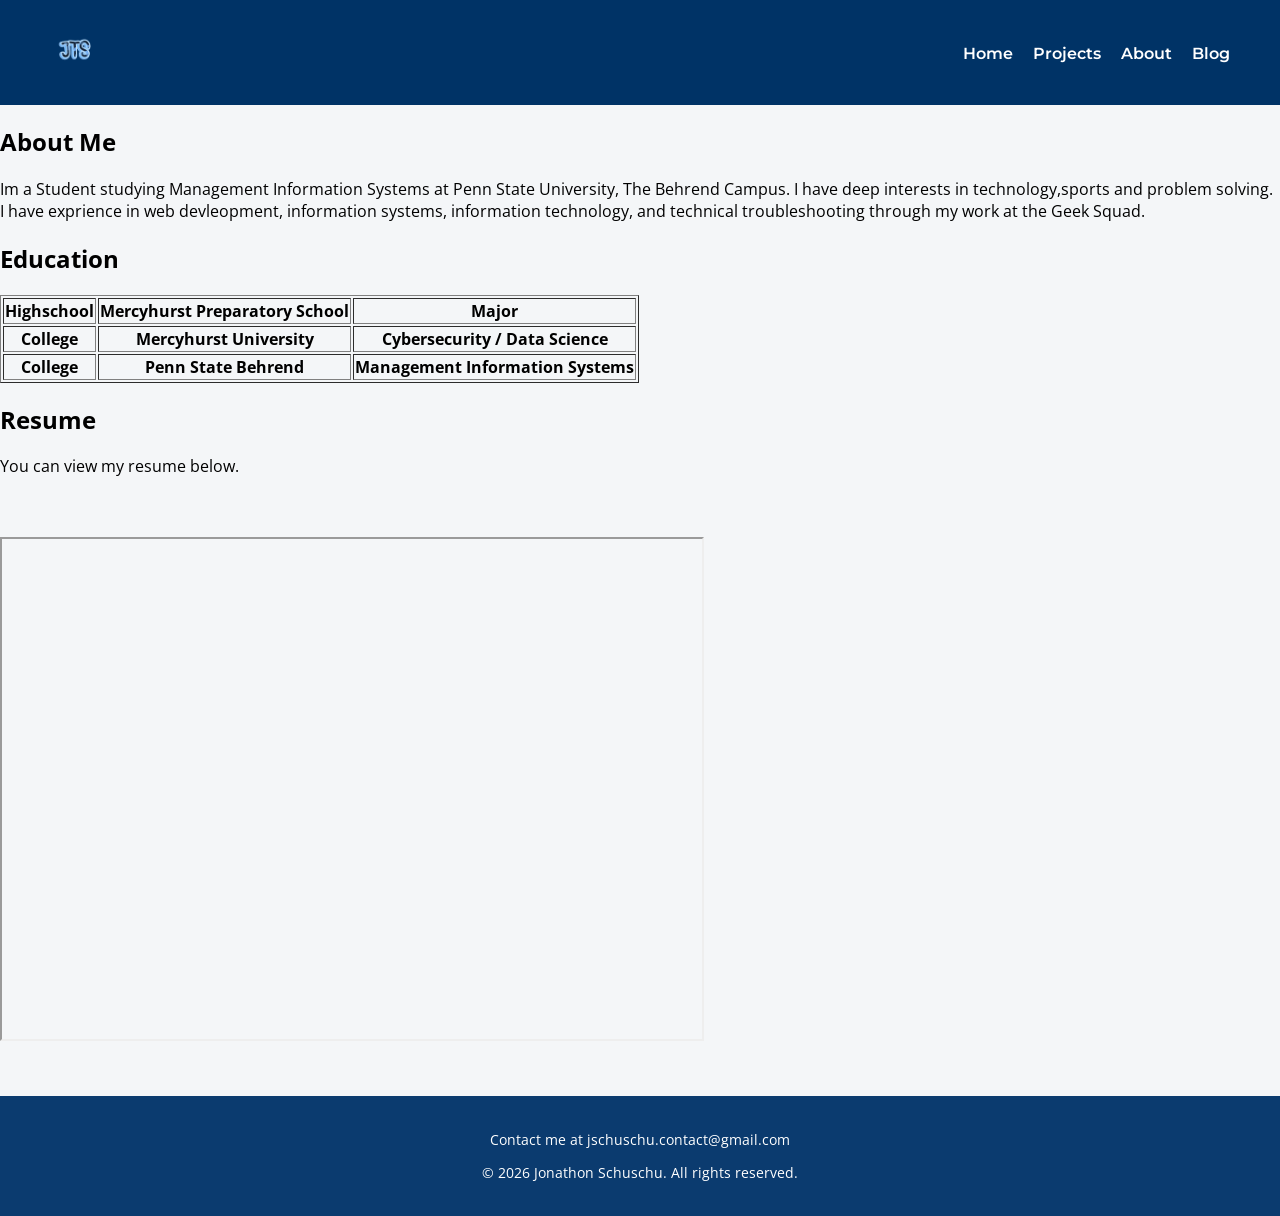
==== about.html @ d4b1bf1c "Making Website Heres my website. Changes will be made with time." ====
<!DOCTYPE html> 
<html lang="en">
<head>
  <meta charset="UTF-8">
  <title> About Me </title> 
<link href="https://fonts.googleapis.com/css2?family=Montserrat:wght@600&family=Open+Sans&display=swap" rel="stylesheet">
  <link rel="stylesheet" href="style.css">


</head> 

  
  <body> 
    <header>
      <div class="logo">
        <img src="ai editied logo.png" alt="Logo I created than, AI Editied with Google Gemini's Nano Bananna 2">
</div>
      </div>
      <nav>
        <ul>
          <li><a href="index.html">Home</a></li>
          <li><a href="projects.html">Projects</a></li>
          <li><a href="about.html">About</a></li>
          <li><a href="blog.html">Blog</a></li>       
        </ul>
      </nav>
    </header>
  <section class="about">
    <h1> About Me </h1>
    <p> 
      Im a Student studying Management Information Systems at Penn State University, The Behrend Campus. I have deep interests in technology,sports and problem solving. I have exprience in web devleopment, information systems, information technology, and technical troubleshooting through my work at the Geek Squad. 
    </p>
  </section>
  <section class="education">
    <h2> Education </h2>
<table border="1">

<tr>
<th>Highschool</th>
<th>Mercyhurst Preparatory School</th>
<th>Major</th>
</tr>

<tr>
<th>College</th>
<th>Mercyhurst University</th>
<th>Cybersecurity / Data Science</th>
</tr>

<tr>
<th>College</th>
<th>Penn State Behrend</th>
<th>Management Information Systems</th>
</tr>

</table>
  </section>
  <section class="resume">
    <h2> Resume </h2>
    <p> You can view my resume below. </p>
    <br><br>
    <iframe src="Resume Jonathon Schuschu.pdf" width="700" height="500"></iframe>
  </section>
<footer>
<p>Contact me at jschuschu.contact@gmail.com</p>
<p>&copy; 2026 Jonathon Schuschu. All rights reserved.</p>
</footer>
<script src="script.js"></script>
  </body>
</html>
---- style.css ----
body{

font-family: 'Open Sans', sans-serif;

background-color:#f4f4f4;

margin:0;

}

header{

display:flex;

justify-content:space-between;

align-items:center;

padding:20px;

background-color:#003366;

color:white;

}
footer{

background-color:#0b3b6f;

color:white;

padding:20px;

text-align:center;

margin-top:50px;

font-size:14px;


}

.logo img{

height:60px;

}

nav ul{

list-style:none;

display:flex;

gap:20px;

}

nav a{

color:white;

text-decoration:none;

font-weight:600;

font-family:'Montserrat', sans-serif;

}

.description{

background:#e6e6e6;
padding:60px 20px;

}

.description-container{

display:flex;

align-items:center;

gap:40px;

max-width:1100px;

margin:auto;

}

.description-image img{

width:220px;

border-radius:10px;

}

.description-text{

max-width:600px;

}

.description-text h1{

font-size:40px;

margin-bottom:10px;

}

.skills-linkedin{

display:flex;

justify-content:space-between;

align-items:flex-start;

max-width:900px;

margin:40px auto;

gap:60px;

}

.skills-box{

flex:2;

}

.skills-list{

list-style:disc;

padding-left:20px;

}

.linkedin-box{

flex:1;
text-align:center;

}

.linkedin-btn{

padding:10px 18px;
background:#0077b5;

color:white;

border:none;

border-radius:5px;

cursor:pointer;

}

.linkedin-btn:hover{

background:#005582;

}
.projects{

padding:40px;

text-align:center;

}

.project-card{

width:300px;

margin:20px auto;

background:white;

padding:20px;

border-radius:8px;

box-shadow:0 4px 10px rgba(0,0,0,0.1);

}

.project-card img{

width:100%;

}

button{

margin-top:15px;

padding:10px 18px;

background:#007bff;

color:white;

border:none;

border-radius:5px;

cursor:pointer;


}

button:hover{

background:#0056b3;

}
@media (max-width: 768px){

.description-container{

flex-direction:column;

text-align:center;
}

.description-image img{
width:200px;
}

}

**Blog posts page styles.**
.blog-container {
    max-width: 900px;
    margin: 50px auto;
    background: white;
    padding: 40px;
    border-radius: 12px;
    box-shadow: 0px 4px 12px rgba(0,0,0,0.08);
}

.blog-image {
    display: block;
    width: 100%;
    max-width: 700px;
    margin: 30px auto;
    border-radius: 10px;
}

.video-wrapper {
    margin: 40px auto;
    max-width: 700px;
}
.video-wrapper iframe {
    width: 100%;
    border-radius: 10px;
}
.blog-content p {
    max-width: 700px;
    margin: 25px auto;
    text-align: left;
    line-height: 1.8;
    font-size: 1.1rem;
}

.blog-title {
    font-size: 2.4rem;
    text-align: center;
    margin-bottom: 10px;
}

.blog-meta {
    text-align: center;
    color: gray;
    margin-bottom: 35px;
}

.blog-subtitle {
    font-size: 1.6rem;
    margin-top: 40px;
    margin-bottom: 20px;
}

header {
    display: flex;
    justify-content: space-between;
    align-items: center;
    padding: 20px 50px;
}

body {
    background-color: #f4f6f8;
    font-family: 'Open Sans', sans-serif;
}
.source-credit {
    font-size: 0.85rem;
    color: #666;
    text-align: center;
    margin-top: -10px;
    margin-bottom: 30px;
}
@media (max-width: 768px) {
    .blog-container {
        padding: 20px;
        margin: 20px;
    }

    .blog-title {
        font-size: 1.8rem;
    }

    .blog-content p {
        font-size: 1rem;
    }
}
hr {
    margin: 40px 0;
    border: none;
    border-top: 1px solid #ddd;
}
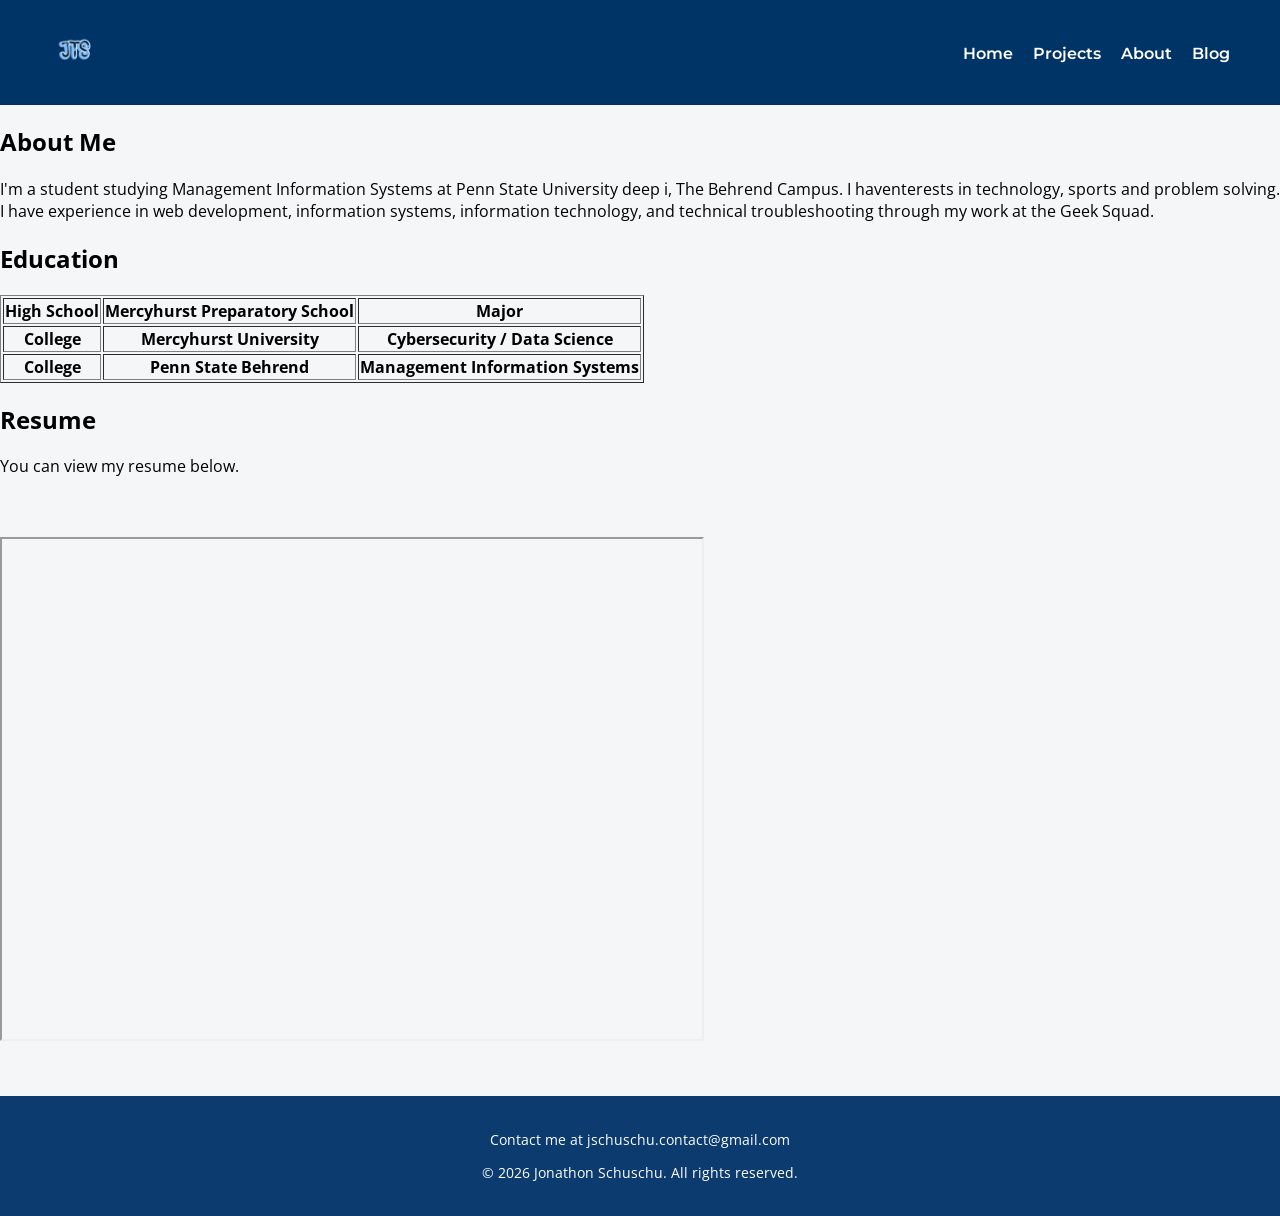
==== commit 4c20e327: "Grammar and Organization changes." ====
--- a/about.html
+++ b/about.html
@@ -1,70 +1,72 @@
-<!DOCTYPE html> 
-<html lang="en">
-<head>
-  <meta charset="UTF-8">
-  <title> About Me </title> 
-<link href="https://fonts.googleapis.com/css2?family=Montserrat:wght@600&family=Open+Sans&display=swap" rel="stylesheet">
-  <link rel="stylesheet" href="style.css">
-
-
-</head> 
-
-  
-  <body> 
-    <header>
-      <div class="logo">
-        <img src="ai editied logo.png" alt="Logo I created than, AI Editied with Google Gemini's Nano Bananna 2">
-</div>
-      </div>
-      <nav>
-        <ul>
-          <li><a href="index.html">Home</a></li>
-          <li><a href="projects.html">Projects</a></li>
-          <li><a href="about.html">About</a></li>
-          <li><a href="blog.html">Blog</a></li>       
-        </ul>
-      </nav>
-    </header>
-  <section class="about">
-    <h1> About Me </h1>
-    <p> 
-      Im a Student studying Management Information Systems at Penn State University, The Behrend Campus. I have deep interests in technology,sports and problem solving. I have exprience in web devleopment, information systems, information technology, and technical troubleshooting through my work at the Geek Squad. 
-    </p>
-  </section>
-  <section class="education">
-    <h2> Education </h2>
-<table border="1">
-
-<tr>
-<th>Highschool</th>
-<th>Mercyhurst Preparatory School</th>
-<th>Major</th>
-</tr>
-
-<tr>
-<th>College</th>
-<th>Mercyhurst University</th>
-<th>Cybersecurity / Data Science</th>
-</tr>
-
-<tr>
-<th>College</th>
-<th>Penn State Behrend</th>
-<th>Management Information Systems</th>
-</tr>
-
-</table>
-  </section>
-  <section class="resume">
-    <h2> Resume </h2>
-    <p> You can view my resume below. </p>
-    <br><br>
-    <iframe src="Resume Jonathon Schuschu.pdf" width="700" height="500"></iframe>
-  </section>
-<footer>
-<p>Contact me at jschuschu.contact@gmail.com</p>
-<p>&copy; 2026 Jonathon Schuschu. All rights reserved.</p>
-</footer>
-<script src="script.js"></script>
-  </body>
-</html>+<!DOCTYPE html> 
+<html lang="en">
+<head>
+  <meta charset="UTF-8">
+  <meta name="description" content="Learn about Jonathon Schuschu — his education, background in IT, and experience at Geek Squad and TechWorx.">
+  <meta name="keywords" content="about Jonathon Schuschu, MIS student, Geek Squad, Penn State, Mercyhurst">
+  <title> About Me </title> 
+  <link rel="shortcut icon" href="ai editied logo.png">
+<link href="https://fonts.googleapis.com/css2?family=Montserrat:wght@600&family=Open+Sans&display=swap" rel="stylesheet">
+  <link rel="stylesheet" href="style.css">
+
+
+</head> 
+
+  
+  <body> 
+    <header>
+      <div class="logo">
+        <img src="ai editied logo.png" alt="JTS Logo created and AI-edited with Google Gemini">
+      </div>
+      <nav>
+        <ul>
+          <li><a href="index.html">Home</a></li>
+          <li><a href="projects.html">Projects</a></li>
+          <li><a href="about.html">About</a></li>
+          <li><a href="blog.html">Blog</a></li>       
+        </ul>
+      </nav>
+    </header>
+  <section class="about">
+    <h1> About Me </h1>
+    <p> 
+      I'm a student studying Management Information Systems at Penn State University deep i, The Behrend Campus. I haventerests in technology, sports and problem solving. I have experience in web development, information systems, information technology, and technical troubleshooting through my work at the Geek Squad. 
+    </p>
+  </section>
+  <section class="education">
+    <h2> Education </h2>
+<table border="1">
+
+<tr>
+<th>High School</th>
+<th>Mercyhurst Preparatory School</th>
+<th>Major</th>
+</tr>
+
+<tr>
+<th>College</th>
+<th>Mercyhurst University</th>
+<th>Cybersecurity / Data Science</th>
+</tr>
+
+<tr>
+<th>College</th>
+<th>Penn State Behrend</th>
+<th>Management Information Systems</th>
+</tr>
+
+</table>
+  </section>
+  <section class="resume">
+    <h2> Resume </h2>
+    <p> You can view my resume below. </p>
+    <br><br>
+    <iframe src="Resume Jonathon Schuschu.pdf" width="700" height="500"></iframe>
+  </section>
+<footer>
+<p>Contact me at jschuschu.contact@gmail.com</p>
+<p>&copy; 2026 Jonathon Schuschu. All rights reserved.</p>
+</footer>
+<script src="script.js"></script>
+  </body>
+</html>
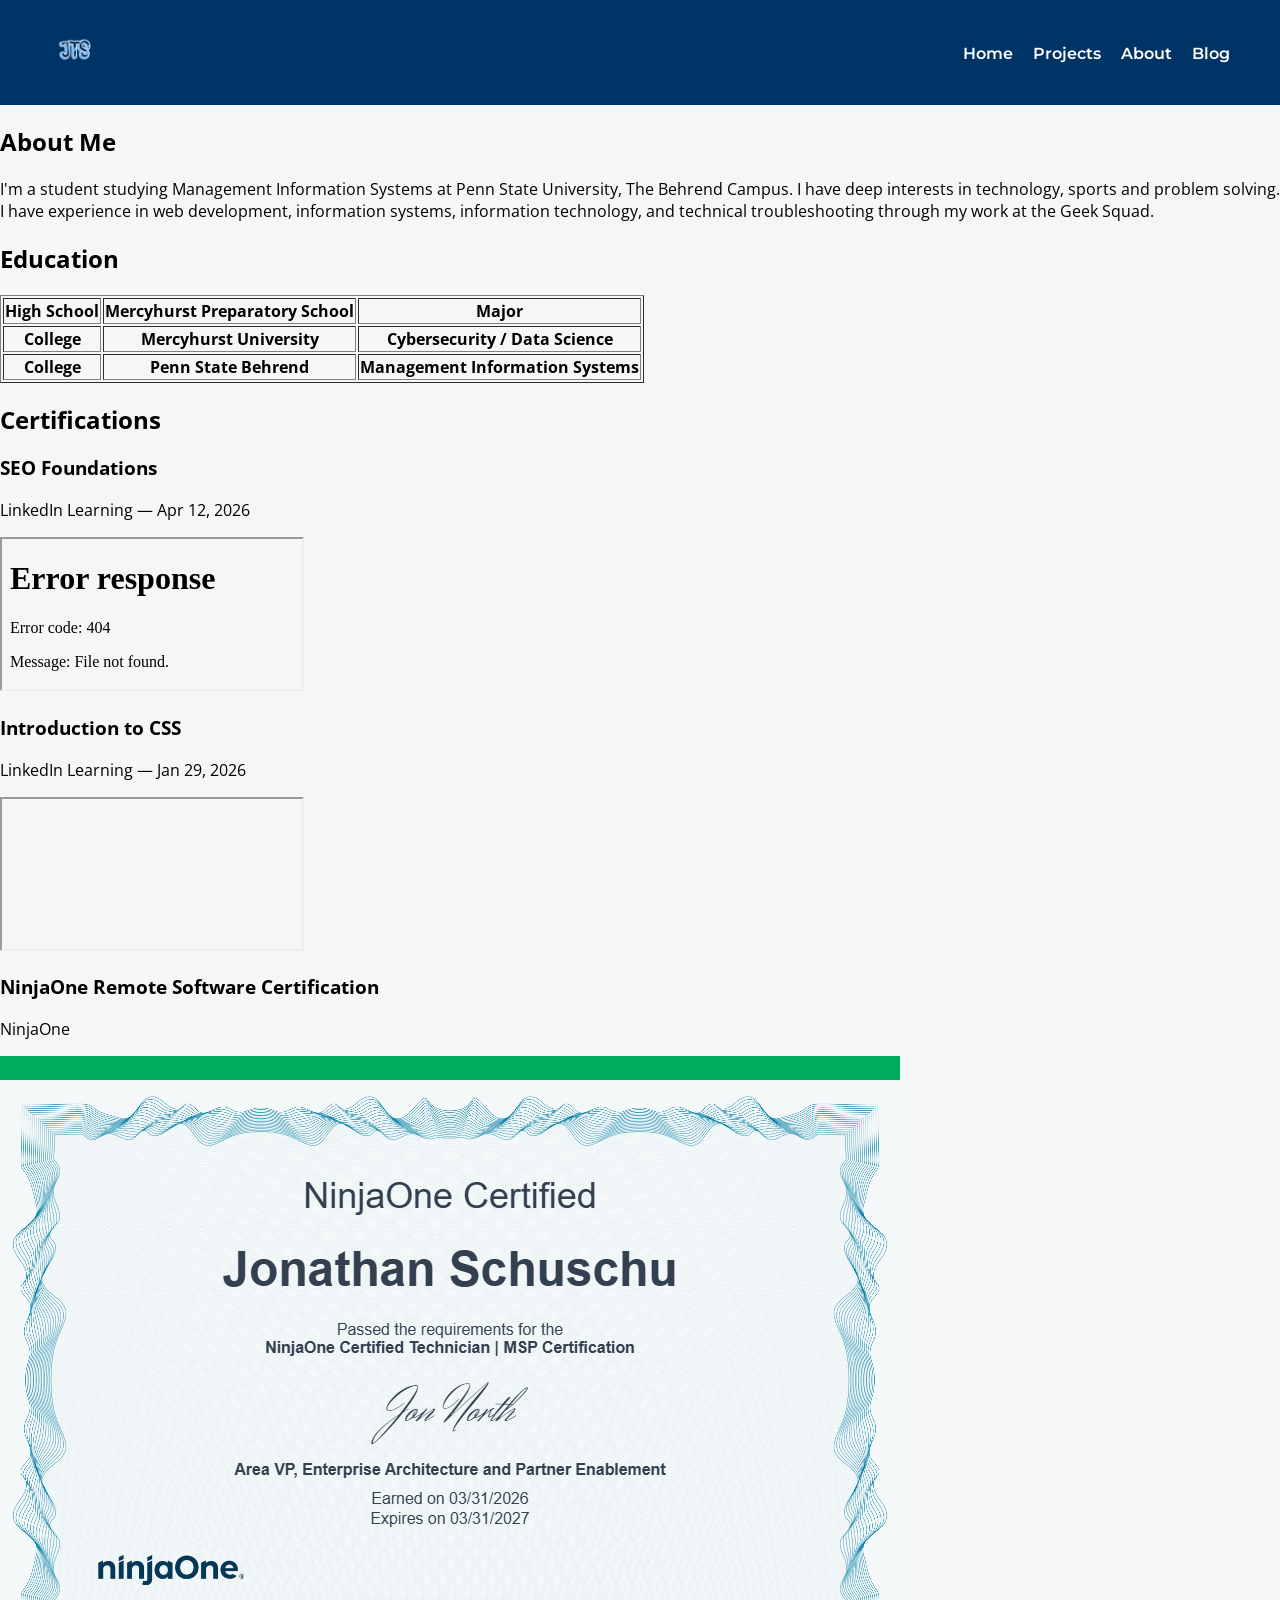
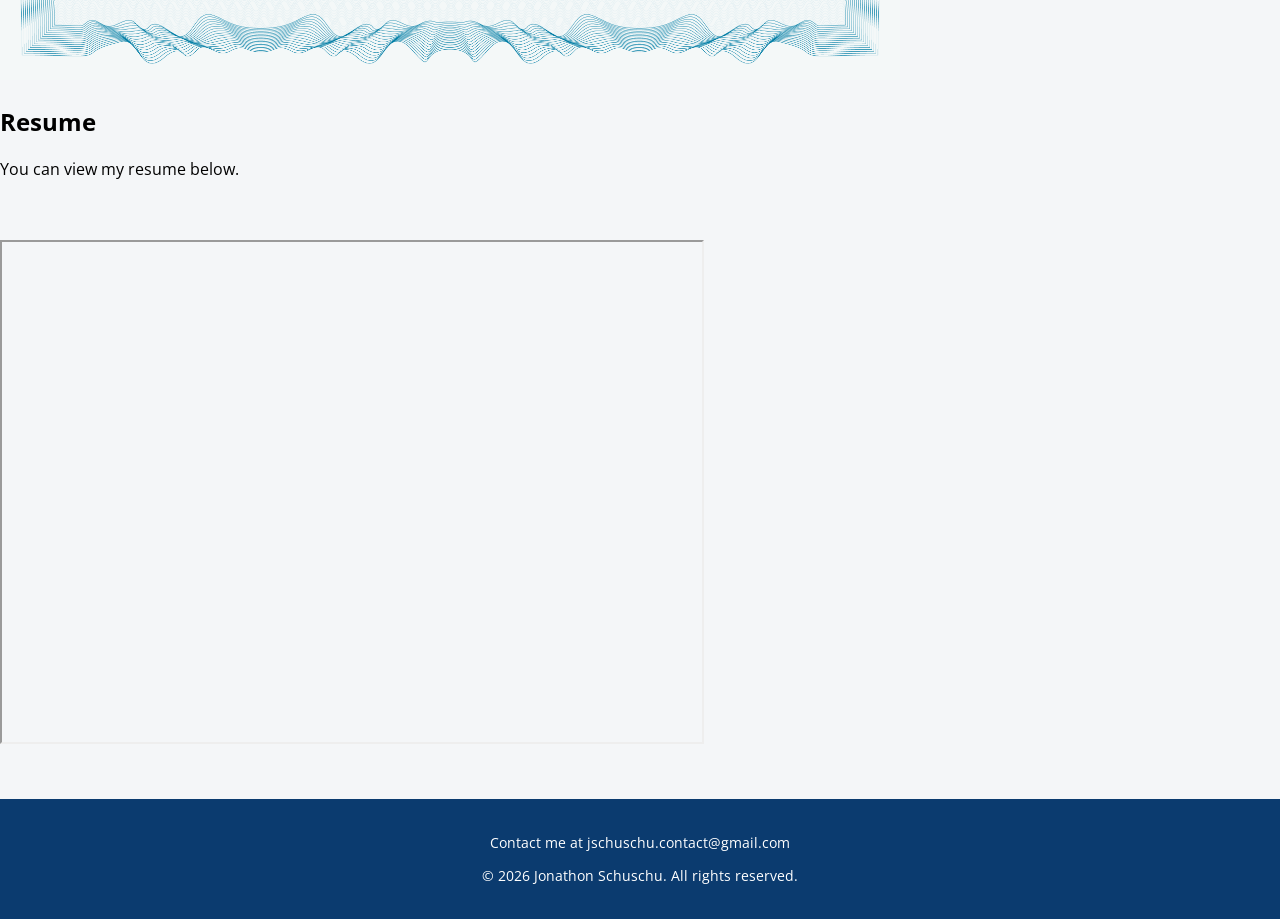
==== commit 9fb49764: "Add files via upload" ====
--- a/about.html
+++ b/about.html
@@ -30,7 +30,7 @@
   <section class="about">
     <h1> About Me </h1>
     <p> 
-      I'm a student studying Management Information Systems at Penn State University deep i, The Behrend Campus. I haventerests in technology, sports and problem solving. I have experience in web development, information systems, information technology, and technical troubleshooting through my work at the Geek Squad. 
+      I'm a student studying Management Information Systems at Penn State University, The Behrend Campus. I have deep interests in technology, sports and problem solving. I have experience in web development, information systems, information technology, and technical troubleshooting through my work at the Geek Squad. 
     </p>
   </section>
   <section class="education">
@@ -56,7 +56,34 @@
 </tr>
 
 </table>
+</section>
+
+<section class="certifications">
+  <h2>Certifications</h2>
+  <div class="cert-grid">
+
+    <div class="cert-card">
+      <h3>SEO Foundations</h3>
+      <p>LinkedIn Learning &mdash; Apr 12, 2026</p>
+      <iframe src="seo--cert.pdf" class="cert-frame"></iframe>
+    </div>
+
+    <div class="cert-card">
+      <h3>Introduction to CSS</h3>
+      <p>LinkedIn Learning &mdash; Jan 29, 2026</p>
+      <iframe src="css-cert.pdf" class="cert-frame"></iframe>
+    </div>
+
+    <div class="cert-card">
+      <h3>NinjaOne Remote Software Certification</h3>
+      <p>NinjaOne</p>
+      <img src="ninjaone-cert.png" alt="NinjaOne Remote Software Certification" class="cert-image">
+    </div>
+
+  </div>
+
   </section>
+
   <section class="resume">
     <h2> Resume </h2>
     <p> You can view my resume below. </p>
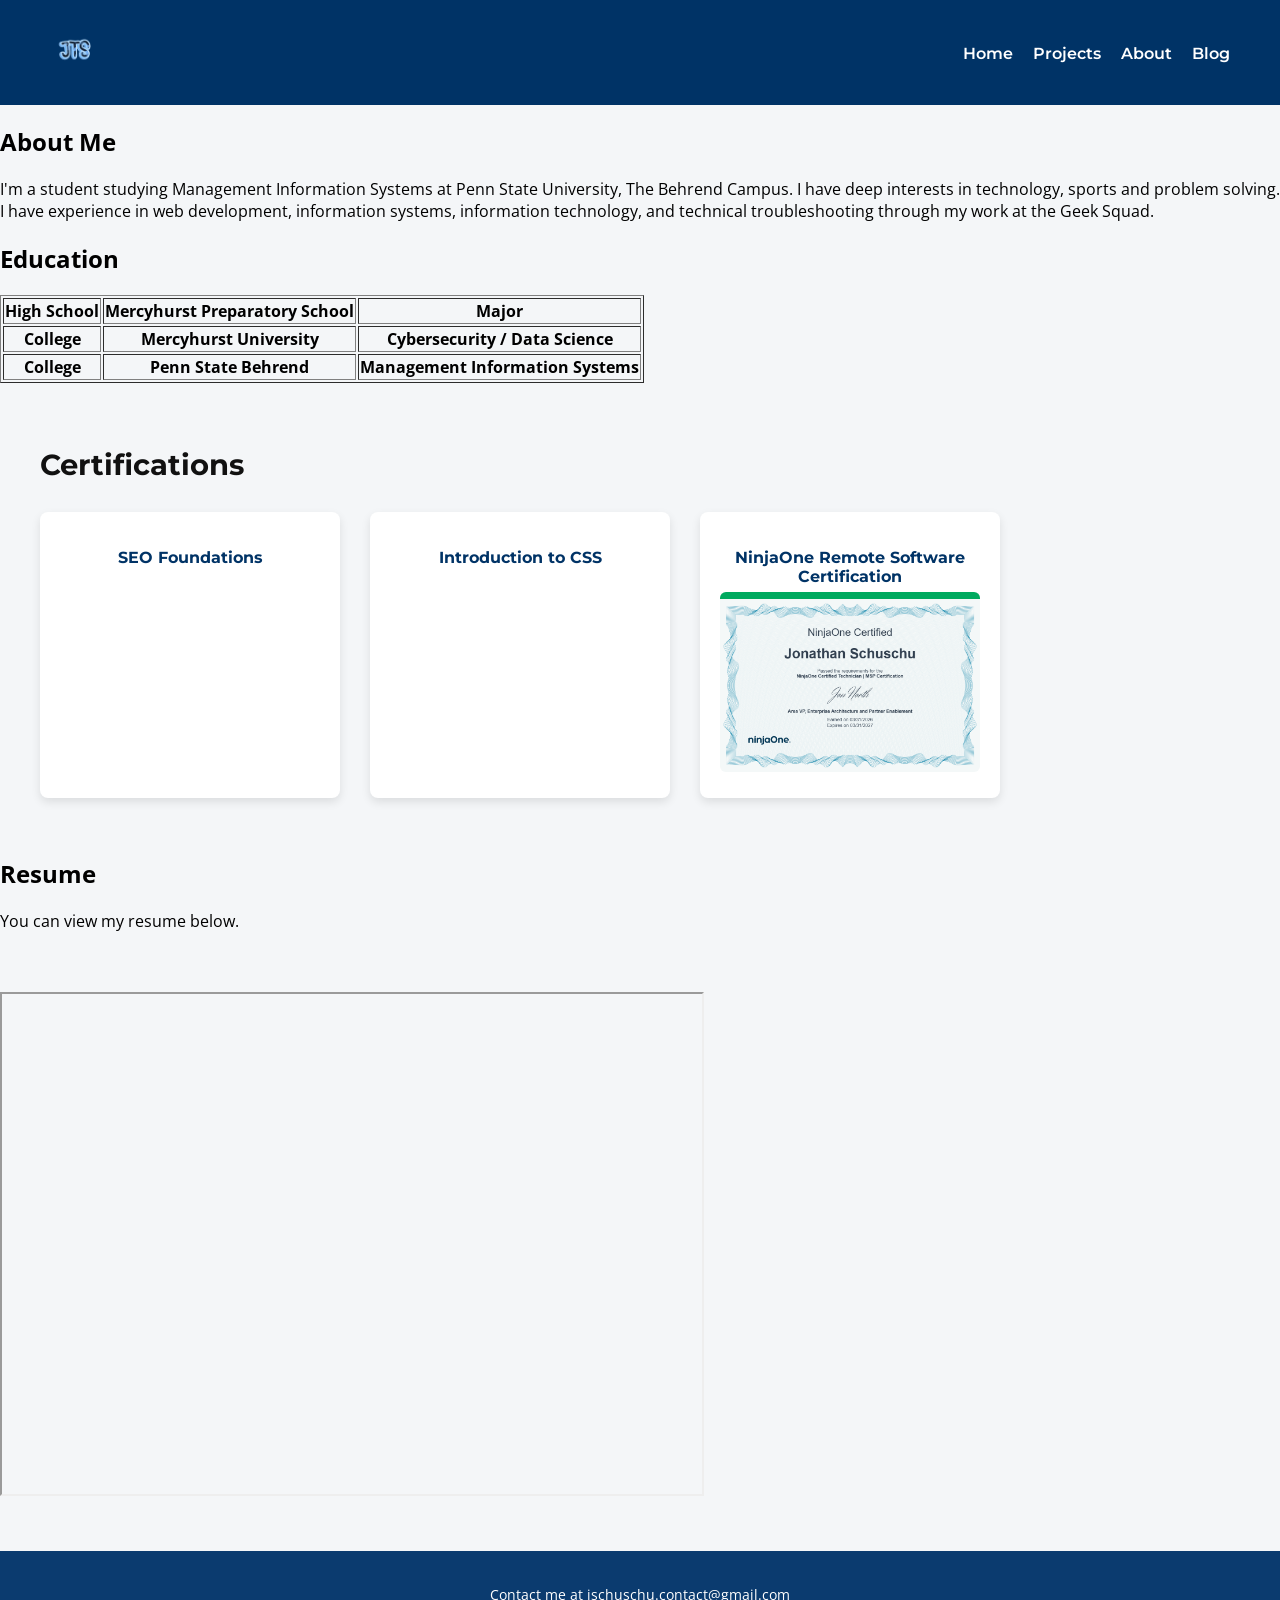
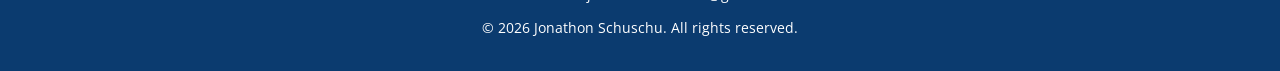
==== commit 30ff712d: "Add files via upload" ====
--- a/about.html
+++ b/about.html
@@ -64,19 +64,16 @@
 
     <div class="cert-card">
       <h3>SEO Foundations</h3>
-      <p>LinkedIn Learning &mdash; Apr 12, 2026</p>
       <iframe src="seo--cert.pdf" class="cert-frame"></iframe>
     </div>
 
     <div class="cert-card">
       <h3>Introduction to CSS</h3>
-      <p>LinkedIn Learning &mdash; Jan 29, 2026</p>
       <iframe src="css-cert.pdf" class="cert-frame"></iframe>
     </div>
 
     <div class="cert-card">
       <h3>NinjaOne Remote Software Certification</h3>
-      <p>NinjaOne</p>
       <img src="ninjaone-cert.png" alt="NinjaOne Remote Software Certification" class="cert-image">
     </div>
 
--- a/style.css
+++ b/style.css
@@ -327,3 +327,80 @@
     border-top: 1px solid #ddd;
 }
 
+.video-container {
+  max-width: 500px;
+  margin: 30px auto;
+  border-radius: 12px;
+  overflow: hidden;
+  box-shadow: 0 4px 16px rgba(0,0,0,0.15);
+}
+
+.video-container video {
+  display: block;
+  width: 100%;
+  background: #000;
+}
+.certifications {
+  padding: 40px;
+}
+
+.certifications h2 {
+  font-family: 'Montserrat', sans-serif;
+  font-size: 1.8rem;
+  margin-bottom: 30px;
+  color: #111;
+}
+
+.cert-grid {
+  display: flex;
+  flex-wrap: wrap;
+  gap: 30px;
+  justify-content: flex-start;
+}
+
+.cert-card {
+  background: white;
+  border-radius: 8px;
+  box-shadow: 0 4px 10px rgba(0,0,0,0.1);
+  padding: 20px;
+  width: 260px;
+  text-align: center;
+}
+
+.cert-card h3 {
+  font-family: 'Montserrat', sans-serif;
+  font-size: 1rem;
+  margin-bottom: 6px;
+  color: #003366;
+}
+
+.cert-card p {
+  font-size: 0.85rem;
+  color: #555;
+  margin-bottom: 14px;
+}
+
+.cert-frame {
+  width: 100%;
+  height: 200px;
+  border: none;
+  border-radius: 6px;
+}
+
+.cert-image {
+  width: 100%;
+  border-radius: 6px;
+}
+.video-container {
+  max-width: 700px;
+  margin: 30px auto;
+  border-radius: 12px;
+  overflow: hidden;
+  box-shadow: 0 4px 16px rgba(0,0,0,0.15);
+}
+
+.video-container iframe {
+  display: block;
+  width: 100%;
+  height: 440px;
+  border: none;
